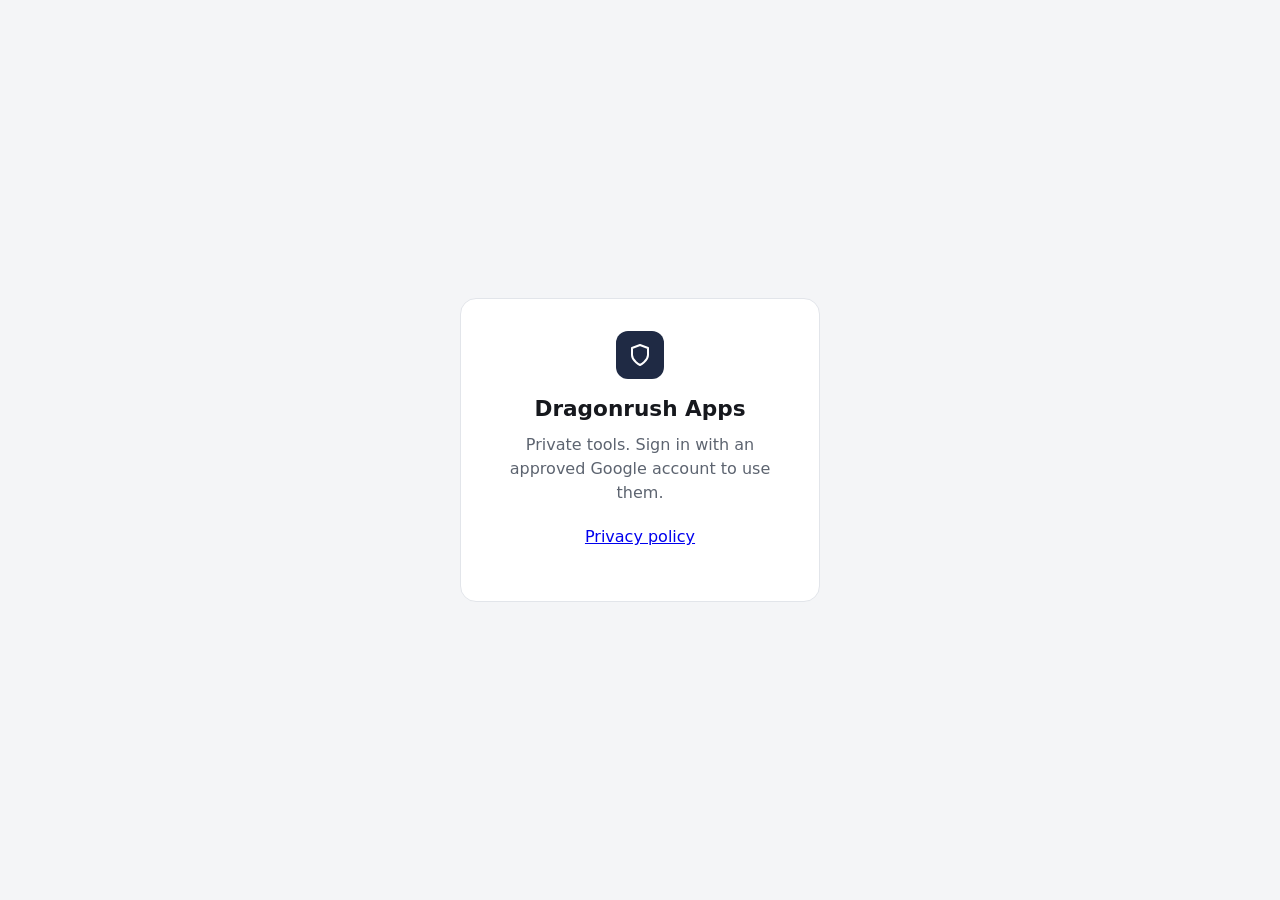
==== index.html @ 29c6bc6a "Dragonrush Apps: public sign-in pages" ====
<!doctype html>
<html lang="en">
<head>
  <meta charset="utf-8">
  <meta name="viewport" content="width=device-width, initial-scale=1">
  <title>Dragonrush Apps</title>
  <link rel="stylesheet" href="gate.css">
</head>
<body>
  <main class="card">
    <div class="mark"><svg width="24" height="24" viewBox="0 0 24 24" fill="none" stroke="currentColor" stroke-width="2" stroke-linecap="round" stroke-linejoin="round" aria-hidden="true"><path d="M12 22s8-4 8-10V5l-8-3-8 3v7c0 6 8 10 8 10z"/></svg></div>
    <h1>Dragonrush Apps</h1>
    <p>Private tools. Sign in with an approved Google account to use them.</p>
    <p><a href="privacy.html">Privacy policy</a></p>
  </main>
</body>
</html>
---- gate.css ----
:root {
  --bg: #f4f5f7; --card: #ffffff; --text: #16181d; --muted: #5d6470;
  --line: #e2e5ea; --btn: #ffffff; --btn-hover: #f1f3f6; --accent: #1f2a44;
}
@media (prefers-color-scheme: dark) {
  :root {
    --bg: #0f1115; --card: #181b21; --text: #eef0f3; --muted: #9aa2ae;
    --line: #2a2f38; --btn: #20242c; --btn-hover: #282d36; --accent: #f2b544;
  }
}
* { box-sizing: border-box; }
body {
  margin: 0; min-height: 100vh; display: grid; place-items: center; padding: 16px;
  background: var(--bg); color: var(--text);
  font: 16px/1.5 system-ui, -apple-system, "Segoe UI", Roboto, sans-serif;
}
.card {
  width: 100%; max-width: 360px; padding: 32px 28px; text-align: center;
  background: var(--card); border: 1px solid var(--line); border-radius: 16px;
}
.mark {
  width: 48px; height: 48px; margin: 0 auto 14px; border-radius: 12px;
  display: grid; place-items: center; background: var(--accent); color: var(--card);
  font-weight: 800; letter-spacing: -0.02em;
}
h1 { margin: 0 0 4px; font-size: 1.35rem; }
p { margin: 8px 0 20px; color: var(--muted); }
#email { color: var(--text); font-weight: 600; word-break: break-all; }
button {
  width: 100%; display: inline-flex; align-items: center; justify-content: center; gap: 10px;
  padding: 12px 16px; border-radius: 10px; border: 1px solid var(--line);
  background: var(--btn); color: var(--text); font: inherit; font-weight: 600; cursor: pointer;
}
button:hover { background: var(--btn-hover); }
button:disabled { opacity: 0.6; cursor: default; }
[hidden] { display: none !important; }
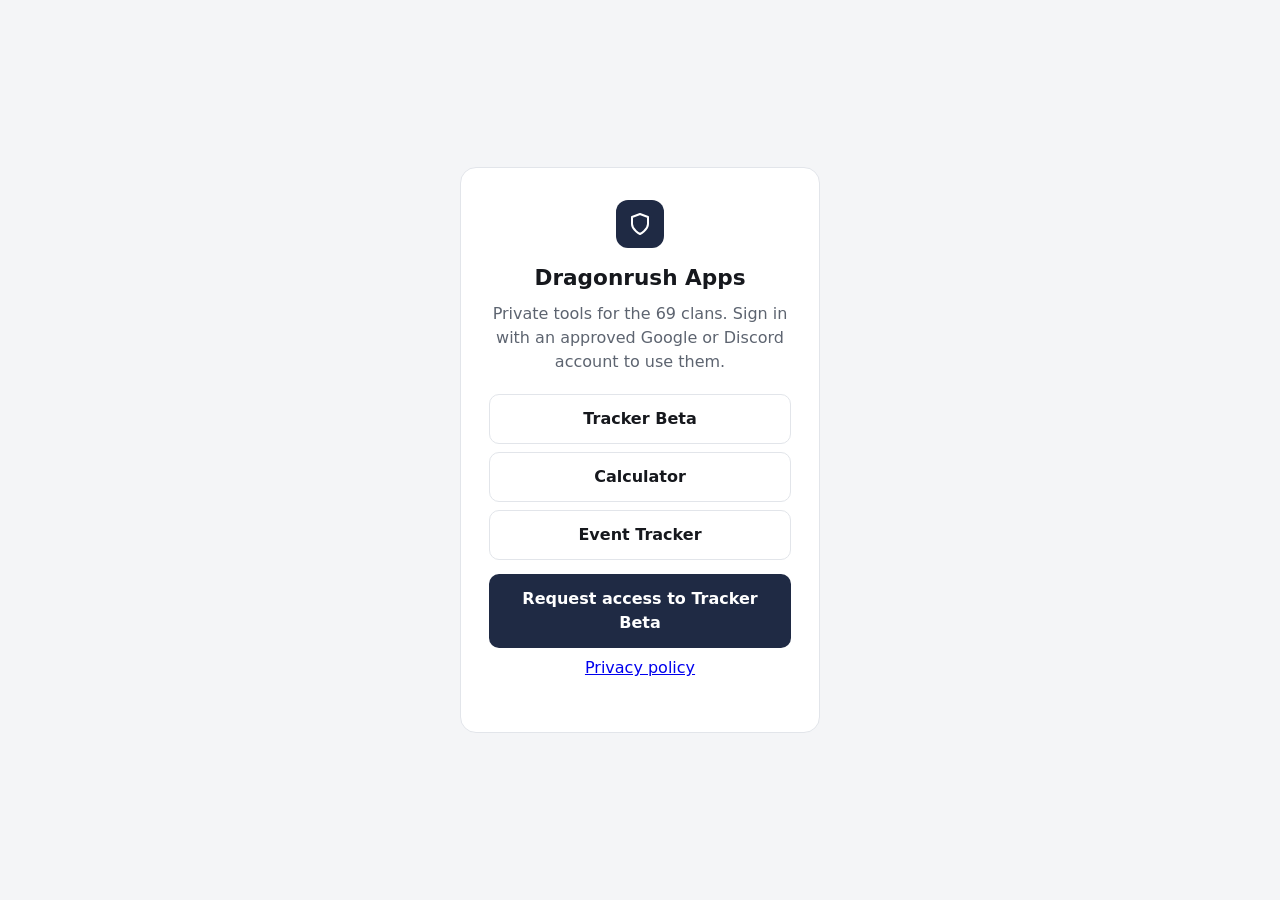
==== commit 727017c8: "Home page lists the apps (not the 69 Tracker) and links the new Tracker Beta access request page Co-" ====
--- a/index.html
+++ b/index.html
@@ -5,12 +5,25 @@
   <meta name="viewport" content="width=device-width, initial-scale=1">
   <title>Dragonrush Apps</title>
   <link rel="stylesheet" href="gate.css">
+  <style>
+    .apps { display: grid; gap: 8px; margin: 4px 0 14px; }
+    .apps a, .request { display: block; padding: 12px 16px; border-radius: 10px; border: 1px solid var(--line);
+      background: var(--btn); color: var(--text); font-weight: 600; text-decoration: none; }
+    .apps a:hover { background: var(--btn-hover); }
+    .request { background: var(--accent); color: var(--card); border-color: transparent; margin-bottom: 8px; }
+  </style>
 </head>
 <body>
   <main class="card">
     <div class="mark"><svg width="24" height="24" viewBox="0 0 24 24" fill="none" stroke="currentColor" stroke-width="2" stroke-linecap="round" stroke-linejoin="round" aria-hidden="true"><path d="M12 22s8-4 8-10V5l-8-3-8 3v7c0 6 8 10 8 10z"/></svg></div>
     <h1>Dragonrush Apps</h1>
-    <p>Private tools. Sign in with an approved Google account to use them.</p>
+    <p>Private tools for the 69 clans. Sign in with an approved Google or Discord account to use them.</p>
+    <nav class="apps">
+      <a href="beta/">Tracker Beta</a>
+      <a href="blueprint/">Calculator</a>
+      <a href="event/">Event Tracker</a>
+    </nav>
+    <a class="request" href="request/">Request access to Tracker Beta</a>
     <p><a href="privacy.html">Privacy policy</a></p>
   </main>
 </body>
--- a/gate.css
+++ b/gate.css
@@ -34,3 +34,4 @@
 button:hover { background: var(--btn-hover); }
 button:disabled { opacity: 0.6; cursor: default; }
 [hidden] { display: none !important; }
+#signin-discord { margin-top: 10px; }
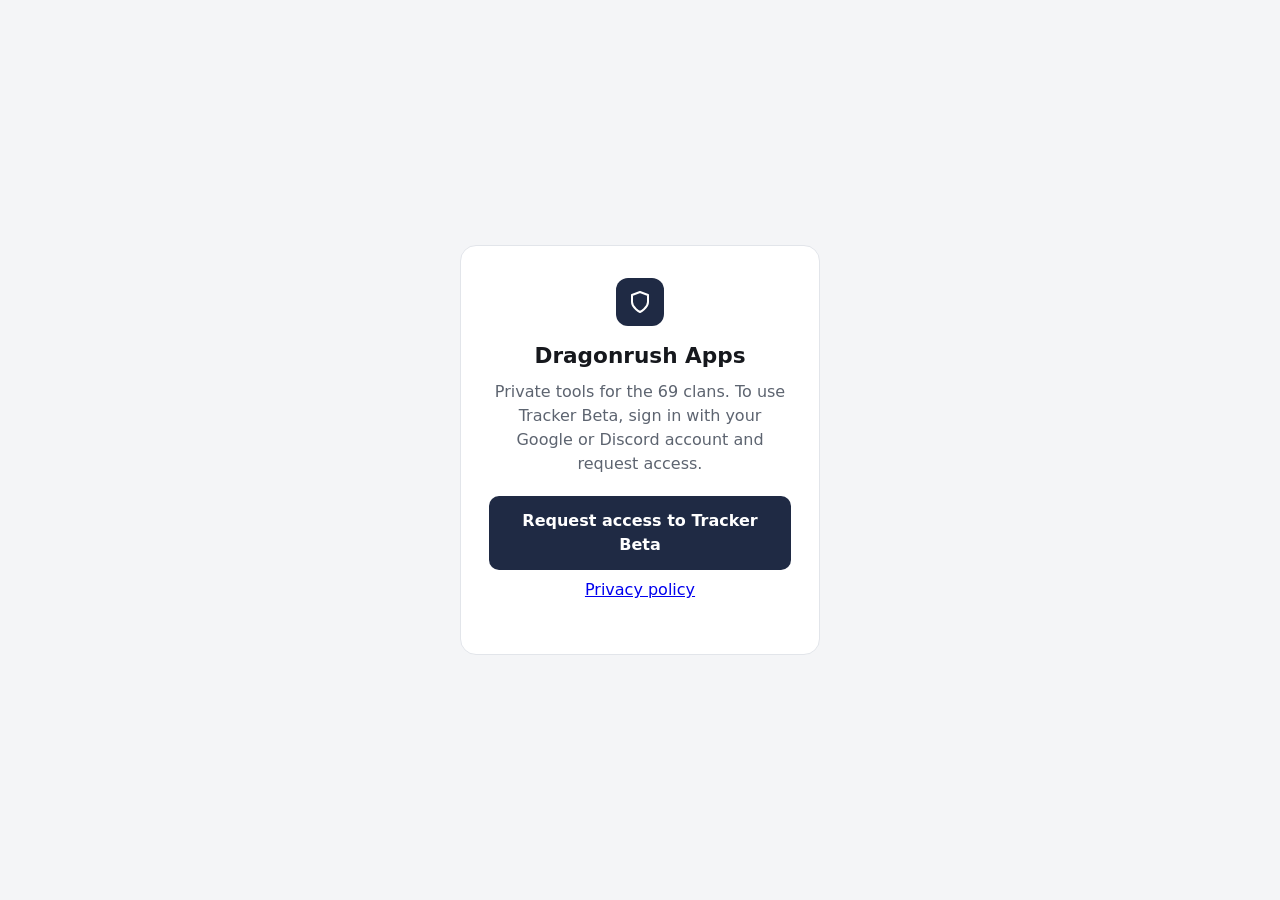
==== commit ed8e5a2f: "Home page: just Request access to Tracker Beta (app links removed) Co-Authored-By: Claude Opus 5.5 <" ====
--- a/index.html
+++ b/index.html
@@ -17,12 +17,7 @@
   <main class="card">
     <div class="mark"><svg width="24" height="24" viewBox="0 0 24 24" fill="none" stroke="currentColor" stroke-width="2" stroke-linecap="round" stroke-linejoin="round" aria-hidden="true"><path d="M12 22s8-4 8-10V5l-8-3-8 3v7c0 6 8 10 8 10z"/></svg></div>
     <h1>Dragonrush Apps</h1>
-    <p>Private tools for the 69 clans. Sign in with an approved Google or Discord account to use them.</p>
-    <nav class="apps">
-      <a href="beta/">Tracker Beta</a>
-      <a href="blueprint/">Calculator</a>
-      <a href="event/">Event Tracker</a>
-    </nav>
+    <p>Private tools for the 69 clans. To use Tracker Beta, sign in with your Google or Discord account and request access.</p>
     <a class="request" href="request/">Request access to Tracker Beta</a>
     <p><a href="privacy.html">Privacy policy</a></p>
   </main>
--- a/gate.css
+++ b/gate.css
@@ -35,3 +35,5 @@
 button:disabled { opacity: 0.6; cursor: default; }
 [hidden] { display: none !important; }
 #signin-discord { margin-top: 10px; }
+.primary-link { display: block; padding: 12px 16px; border-radius: 10px; margin-bottom: 10px; text-align: center;
+  background: var(--accent); color: var(--card); font-weight: 600; text-decoration: none; }
